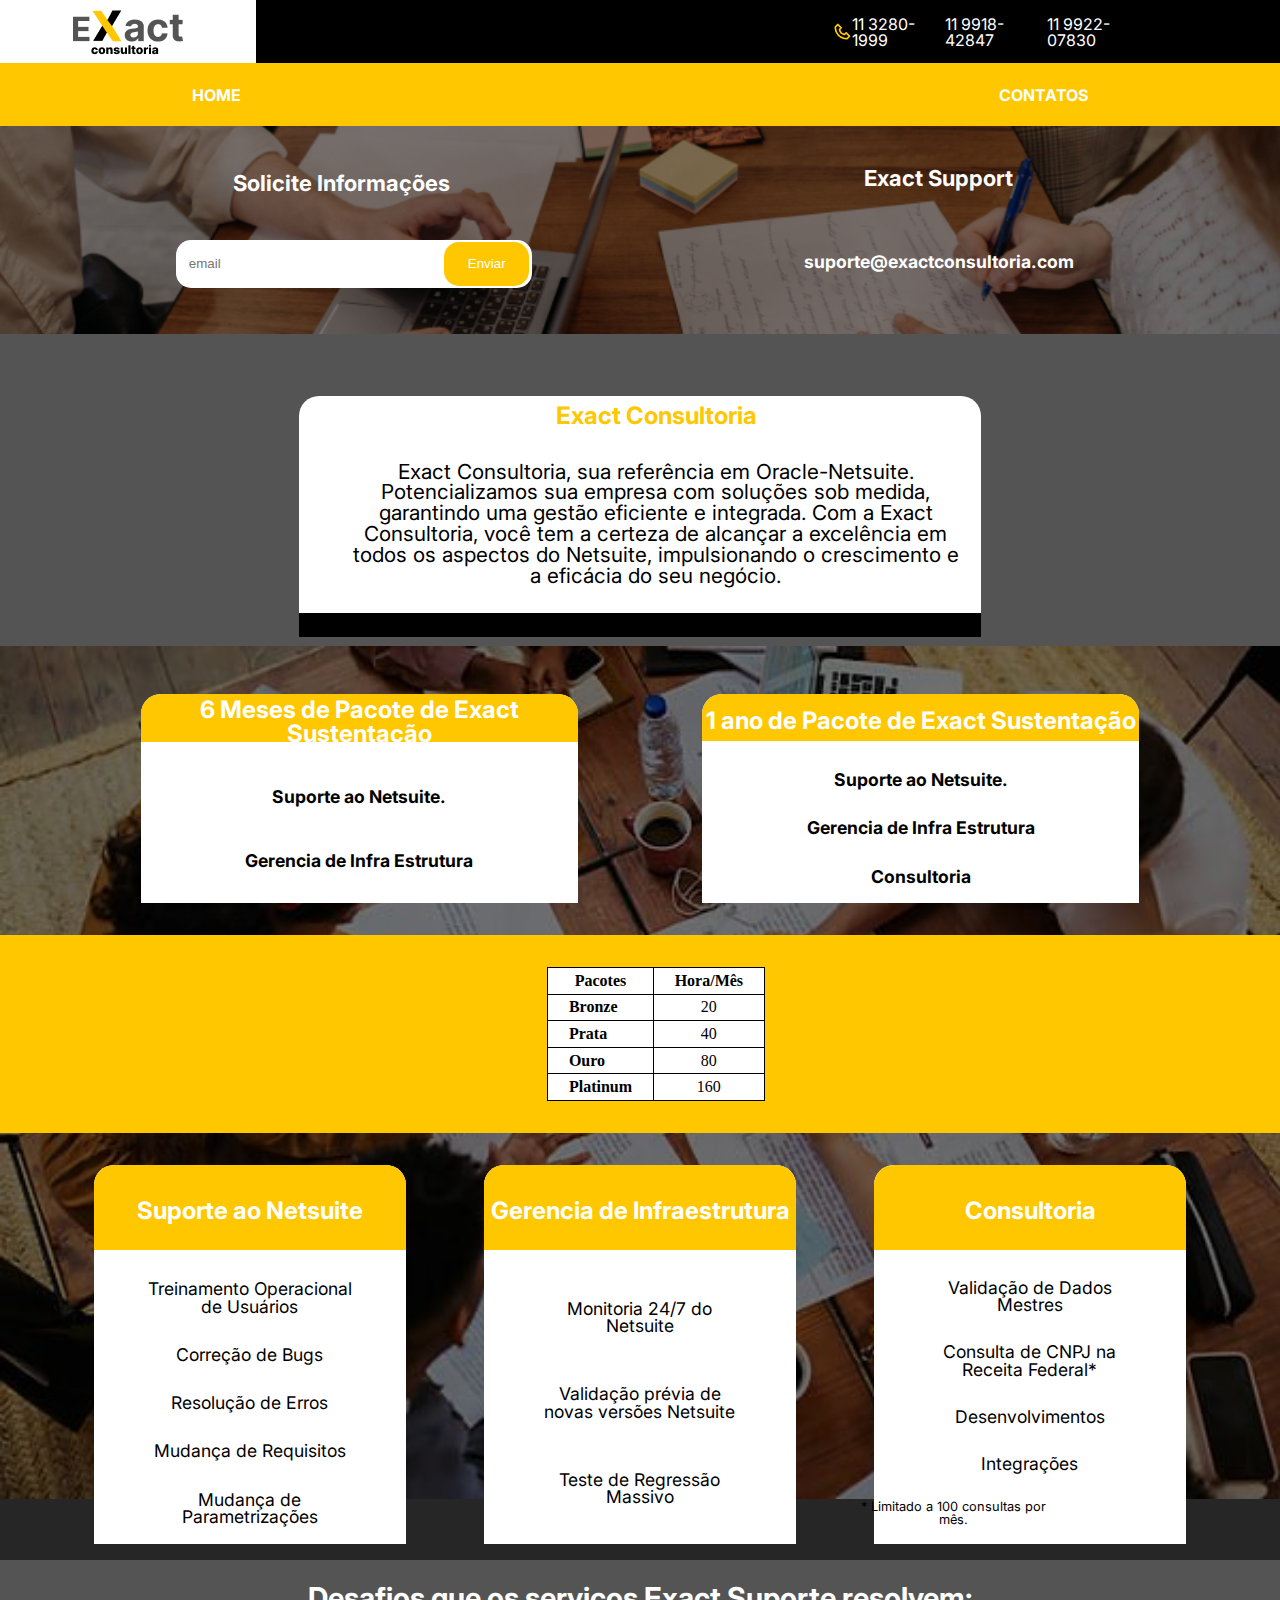
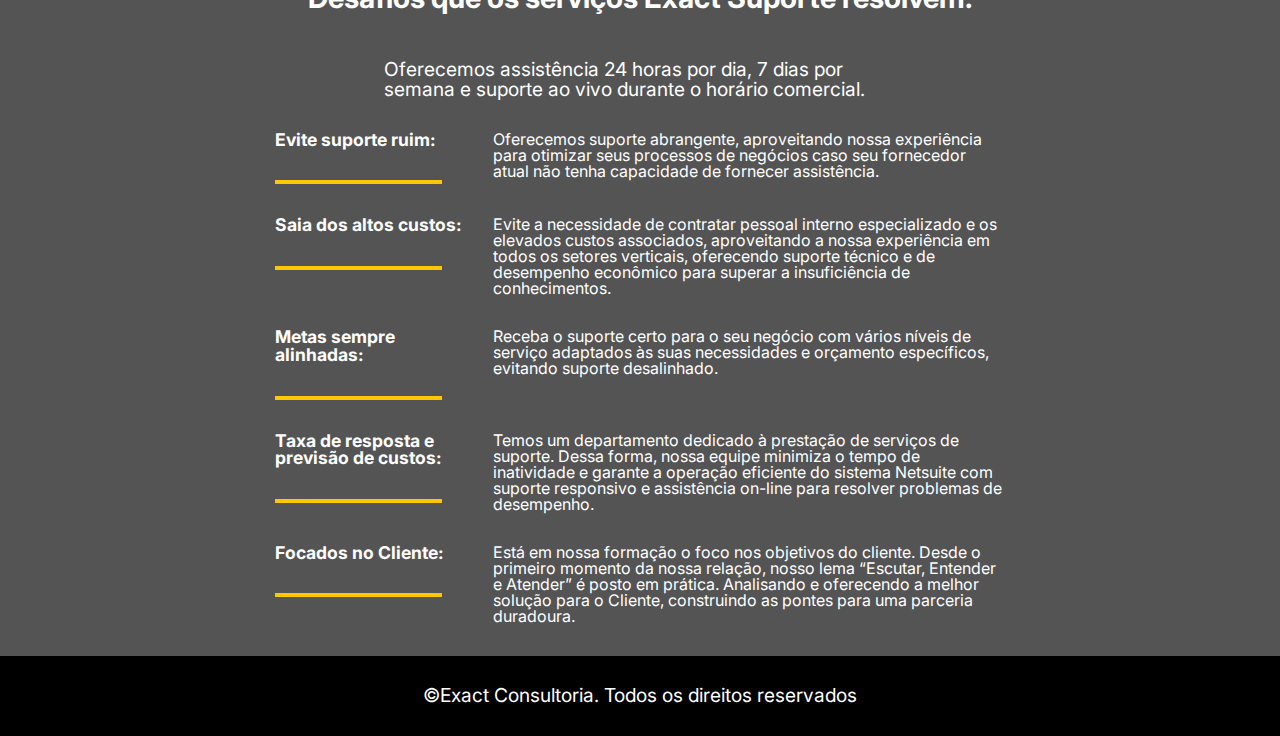
==== index.html @ bbec3855 "att" ====
<!DOCTYPE html>
<html lang="pt-br">
<head>
    
    <meta charset="UTF-8">
    <meta name="viewport" content="width=device-width, initial-scale=1.0">
    <link rel='stylesheet' href='./assets/css/reset.css'>
    <link rel='stylesheet' href='./assets/css/home/header.css'>
    <link rel='stylesheet' href='./assets/css/home/contactUs.css'>
    <link rel='stylesheet' href='./assets/css/home/cardSection.css'>
    <link rel='stylesheet' href='./assets/css/home/services.css'>
    <link rel='stylesheet' href='./assets/css/home/footer.css'>
    <title>Home</title>
</head>
<body>
    <header class="header">
        <div  class="header_superior">
            <div class="logo_container"><img src="./assets/img/Group61.png" class="logo_img" alt=""></div>
            
            <div class="header_superior-content-phone">
                <img src="./assets/img/bx-phone.svg.png" alt="">
                <h2 class="text_header-superior-phone">11 3280-1999</h2>
                <h2 class="text_header-superior-phone">11 9918-42847</h2>
                <h2 class="text_header-superior-phone">11 9922-07830</h2>
            </div>
        </div>
       <nav class="navigation">
            <ul class="navigation_topics">
                <li><a class="link_nav" href="">HOME</a></li>
                
                <li><a class="link_nav" href="">CONTATOS</a></li>
            </ul>
       </nav>
    </header>
    <main>
        <section class="contact_us">
            <div class="form_contact-container">
                <h2 class="title_contact-us">Solicite Informações</h2>
                <div class="input_contact-us">
                    <input type="email" placeholder="email" class="input_form">
                    <button class="button_input-contact" type="submit">Enviar</button>
               </div>
            </div>
            <div class="form_contact-container">
                <h2 class="title_contact-us">Exact Support</h2>
                <div class="content_container-contact">
                    <a href="mailto:suporte@exactconsultoria.com" class="text_contact-us">suporte@exactconsultoria.com</a>
                </div>
            </div>
        </section>
        <section class="card-section">
            <div class="card">
                <h2 class="title_card">Exact Consultoria</h2>
                <div class="card_content-container-packs">
                    <p class="text_card">Exact Consultoria, sua referência em Oracle-Netsuite. Potencializamos sua empresa com soluções sob medida, garantindo uma gestão eficiente e integrada. 
                        Com a Exact Consultoria, você tem a certeza de alcançar a excelência em todos os aspectos do Netsuite, impulsionando o crescimento e a eficácia do seu negócio.</p>
                </div>
                <div class="card_bottom"></div>
            </div>
        </section>
        <section class="section-packs">
            <div class="section-dark-transparent">
                <div class="packs_container">
                    <div class="card_packs-big">
                        <div class="title_card-container">
                            <h2 class="title_card-white">6 Meses de Pacote de Exact Sustentação</h2>
                        </div>
                        <div class="card_content-container-packs">
                            <p class="text_card-topics bold_topics">Suporte ao Netsuite.</p>
                            <p class="text_card-topics bold_topics">Gerencia de Infra Estrutura</p>
                        </div>
                    </div>
                    <div class="card_packs-big">
                        <div class="title_card-container">
                            <h2 class="title_card-white"> 1 ano de Pacote de Exact Sustentação</h2>
                        </div>
                        <div class="card_content-container-packs">
                            <p class="bold_topics text_card-topics">Suporte ao Netsuite.</p>
                            <p class="bold_topics text_card-topics">Gerencia de Infra Estrutura</p>
                            <p class="bold_topics text_card-topics">Consultoria</p>
                        </div>
                    </div>
                </div>
                <div class="packs_container-table">
                        
                            <table class="table_packs">
                                <tr class=" table_colunm">
                                  <th  class="title_table">Pacotes</th>
                                  <th class="title_table">Hora/Mês</th>
                                </tr>
                                <tr class=" table_colunm">
                                  <td class="title_table">Bronze</td>
                                  <td class="text_table">20</td>
                                </tr>
                                <tr class=" table_colunm">
                                  <td class="title_table">Prata</td>
                                  <td class="text_table">40</td>
                                </tr>
                                <tr class=" table_colunm">
                                    <td class="title_table">Ouro</td>
                                    <td class="text_table">80</td>
                                </tr>
                                <tr class=" table_colunm">
                                    <td class="title_table">Platinum</td>
                                    <td class="text_table">160</td>
                                </tr>
                              </table>
                        
                </div>
                <div class="packs_container">
                    <div class="card_packs">
                        <div class="title_card-container">
                            <h2 class="title_card-white">Suporte ao Netsuite</h2>
                        </div>
                        <div class="card_content-container-packs">
                            <p class="text_card-topics">Treinamento Operacional de Usuários</p>
                            <p class="text_card-topics">Correção de Bugs</p>
                            <p class="text_card-topics">Resolução de Erros</p>
                            <p class="text_card-topics">Mudança de Requisitos</p>
                            <p class="text_card-topics">Mudança de Parametrizações</p>
                        </div>
                    </div>
                    <div class="card_packs">
                        <div class="title_card-container">
                            <h2 class="title_card-white">Gerencia de Infraestrutura</h2>
                        </div>
                        <div class="card_content-container-packs">
                            <p class="text_card-topics">Monitoria 24/7 do Netsuite</p>
                            <p class="text_card-topics">Validação prévia de novas versões Netsuite</p>
                            <p class="text_card-topics">Teste de Regressão Massivo</p>
                        </div>
                    </div>
                    <div class="card_packs">
                        <div class="title_card-container">
                            <h2 class="title_card-white">Consultoria</h2>
                        </div>
                        <div class="card_content-container-packs">
                            <p class="text_card-topics">Validação de Dados Mestres</p>
                            <p class="text_card-topics">Consulta de CNPJ na Receita Federal*</p>
                            <p class="text_card-topics">Desenvolvimentos</p>
                            <p class="text_card-topics">Integrações</p>
                            <p style=" margin-left: -2rem; font-size: 0.8rem;" class="text_card-topics">* Limitado a 100 consultas por mês.</p>
                            
                        </div>
                    </div>
                </div>
            </div>
        </section>
        <section class="services_section">
            <div class="services_container">
                <h2 class="services_title">Desafios que os serviços Exact Suporte resolvem:</h2>
                <p style="font-size: 1.2rem;" class="services_text">Oferecemos assistência 24 horas por dia, 7 dias por semana e suporte ao vivo durante o horário comercial.</p>
                <div class="services_topics">
                    <div class="services_topics-container">
                        <h3 class="services_subtitle">Evite suporte ruim:</h3>
                        <div class="services_bottom_line"></div>
                    </div>
                    <p class="services_text">Oferecemos suporte abrangente, aproveitando nossa experiência para otimizar seus processos de negócios caso seu fornecedor atual não tenha capacidade de fornecer assistência.</p>
                </div>
                <div class="services_topics">
                    <div class="services_topics-container">
                        <h3 class="services_subtitle">Saia dos altos custos:</h3>
                        <div class="services_bottom_line"></div>
                    </div>
                    <p class="services_text">Evite a necessidade de contratar pessoal interno especializado e os elevados custos associados, aproveitando a nossa experiência em todos os setores verticais, oferecendo suporte técnico e de desempenho econômico para superar a insuficiência de conhecimentos.</p>
                </div>
                <div class="services_topics">
                    <div class="services_topics-container">
                        <h3 class="services_subtitle">Metas sempre alinhadas:</h3>
                        <div class="services_bottom_line"></div>
                    </div>
                    <p class="services_text">Receba o suporte certo para o seu negócio com vários níveis de serviço adaptados às suas necessidades e orçamento específicos, evitando suporte desalinhado.</p>
                </div>
                <div class="services_topics">
                    <div class="services_topics-container">
                        <h3 class="services_subtitle">Taxa de resposta e previsão de custos:</h3>
                        <div class="services_bottom_line"></div>
                    </div>
                    <p class="services_text">Temos um departamento dedicado à prestação de serviços de suporte. Dessa forma, nossa equipe minimiza o tempo de inatividade e garante a operação eficiente do sistema Netsuite com suporte responsivo e assistência on-line para resolver problemas de desempenho.</p>
                </div>
                <div class="services_topics">
                    <div class="services_topics-container">
                        <h3 class="services_subtitle">Focados no Cliente:</h3>
                        <div class="services_bottom_line"></div>
                    </div>
                    <p class="services_text">Está em nossa formação o foco nos objetivos do cliente. Desde o primeiro momento da nossa relação, nosso lema “Escutar, Entender e Atender” é posto em prática. Analisando e oferecendo a melhor solução para o Cliente, construindo as pontes para uma parceria duradoura.</p>
                </div>
            </div>
        </section>
    </main>
    <footer  class="footer">
        
        <p class="footer_content">&copy;Exact Consultoria. Todos os direitos reservados</p>
    </footer>
</body>
</html>
---- assets/css/home/header.css ----
@import url('https://fonts.googleapis.com/css2?family=Baloo+2&family=Inter:wght@100;200;300;400;500;600;700;800;900&family=Poppins:ital,wght@0,100;0,200;0,300;0,400;0,500;0,600;0,700;1,100;1,200;1,300;1,400;1,500;1,600&display=swap');

body{
    background-color: #545454;
}
.header_superior{
    background-color: black;
    display: flex;
    height: 3.938rem;
    flex-direction: row;
    justify-content: space-evenly;
}

.navigation{
    background-color: #FFC700;
    height: 3.938rem;
 
}

.navigation_topics{
    display: flex;
    flex-direction: row;
    width: 70%;
    height: 100%;
    font-family: 'inter';
    background-color: transparent;
    justify-content: space-between;
    margin-left: 15%;
    align-items: center;

}
.logo_container{
    background-color: #ffff;
    width: 20%;
    height: 100%;
    display: flex;
    align-items: center;
    justify-content: center;
    margin-left: -10%;
}

.logo_img{
    height: 3.188rem;
    width: 6.875rem;
}

.link_nav{
    text-decoration: none;
    color: #ffff;
    font-weight: bold;
}

.link_nav:hover{
    color: black;
}

.header_superior-content{
    display: flex;
    height: 100%;
    width: 10%;
    justify-content: space-between;
    margin-left: 1rem;
    align-items: center;
}

.header_superior-content2{
    display: flex;
    flex-direction: column;
    justify-content: space-evenly;
    height: 90%;
    width: 10%;
    margin-left: 1rem;
    
}

.text_header-superior{
    color: #ffff;
    font-size: 0.9rem;
    margin-left: 3rem;
    font-family: 'inter', sans-serif;
}

.title_header-superior{
    color: #ffff;
    font-size: 1rem;
    font-weight: bold;
    font-family: 'Inter', sans-serif;
}

.text_header-superior-phone{
    color: #ffff;
    font-size: 1rem;
    font-family: 'Inter', sans-serif;
}

.header_superior-content-phone{
    display: flex;
    height: 100%;
    width: 25%;
    justify-content: space-between;
    margin-left: 35%;
    align-items: center;
}
---- assets/css/home/contactUs.css ----
.contact_us{
    background-image: url("../../img/Rectangle135.png");
    height: 16.25rem;
    background-repeat: no-repeat;
    background-size: 100%;
    display: flex;
    justify-content: space-evenly;
}


.input_contact-us{
    background-color: #FFF;
    width: 22.25rem;
    height: 3rem;
    margin-left: 10%;
    border-radius: 15px;
    
}

.input_form{
    height: 85%;
    width: 70%;
    margin-left: 3%;
    border: none;
    border-radius: 15px;
}


.input_form:focus{
    box-shadow: 0 0 0 0;
    border: 0 none;
    outline: 0;
}

.button_input-contact{
    height: 90%;
    width: 24%;
    background-color: #FFF;
    border-radius: 15px;
    border: none;
    background-color: #FFC700;
    color: #FFF;
    margin-top: 0.15rem;
}

.button_input-contact:hover{
    background-color: #ffc800af;
    cursor: pointer;
}
.title_contact-us{
    color: #FFF;
    font-size: 1.375rem;
    font-weight: bold;
    font-family: 'Inter', sans-serif;
}

.title_contact-us-box{
    color: #000;
    padding: 0.8rem;
    font-size: 1.375rem;
    font-weight: bold;
    font-family: 'Inter', sans-serif;
    background-color: #FFF;
}


.form_contact-container{
    width: 20%;
    display: flex;
    flex-direction: column;
    align-items: center;
    height: 80%;
    background-color: transparent;
    margin-left: 10%;
    margin-right: 10%;
    justify-content: space-evenly;
}


.text_contact-us{
    color: #FFF;
    font-size: 1.1rem;
    font-weight: bold;
    font-family: 'Inter', sans-serif;
    text-decoration: none;
}

.text_contact-us:hover{
    color: #ffc800af;
    border-bottom: 1px #ffc800af solid;
}

.content_container-contact{
    height: 30%;
    display: flex;
    flex-direction: column;
    justify-content: space-evenly;
}
---- assets/css/home/cardSection.css ----
@import url('https://fonts.googleapis.com/css2?family=Baloo+2&family=Inter:wght@100;200;300;400;500;600;700;800;900&family=Poppins:ital,wght@0,100;0,200;0,300;0,400;0,500;0,600;0,700;1,100;1,200;1,300;1,400;1,500;1,600&display=swap');

.card-section{
    display: flex;
    height: 16.25rem;
    justify-content: center;
    align-items: center;
}

.section-packs{
    background-image: url("../../img/bg-image-packs.jpg");
    
    background-repeat: no-repeat;
    background-size: 100%;
    justify-content: space-evenly;
}

.section-dark-transparent{
    background-color: #0000008b;
    padding: 1rem;
}

.packs_container{
    display: flex;
    justify-content: space-evenly;
    margin-top: 2rem;
}



.card{
    background-color: #fff;
    height: 15.063rem;
    width: 42.625rem;
    display: flex;
    flex-direction: column;
    border-radius: 1.25rem ;
}

.card_packs{
    background-color: #fff;
    height: 23.663rem;
    width: 25%;
    display: flex;
    flex-direction: column;
    border-radius: 1.25rem 1.25rem 0 0;
}

.card_packs-big{
    background-color: #fff;
    height: 13.063rem;
    width: 35%;
    display: flex;
    flex-direction: column;
    border-radius: 1.25rem 1.25rem 0 0;
}


.card_bottom{
    background-color: black;
    height: 1.563rem;

}

.title_card{
    color: #FFC700;
    font-weight: bold;
    font-size: 1.5rem;
    margin-left: 2rem;
    text-align: center;
    margin-top: 0.5rem;
    font-family: 'Inter', sans-serif;
}

.text_card{
    color: #000;
    font-size: 1.3rem;
    margin-left: 2rem;
    margin-top: 0.5rem;
    font-family: 'Inter', sans-serif;
    text-align: center;
}

.bold_topics{
    font-weight: bold;
}
.card_content-container{
    height: 65%;
    width: 98%;
    margin-left: 0.5%;
    
}

.card_content-container-packs{
    height: 80%;
    width: 95%;
    margin-left: 02.5%;
    display: flex;
    flex-direction: column;
    justify-content: space-evenly;
}


.title_card-container{
    background-color: #FFC700;
    border-radius: 1.25rem  1.25rem 0 0 ;
    height: 23%;
    display: flex;
    align-items: center;
    justify-content: center;
}

.title_card-white{
    color: #fff;
    font-weight: bold;
    font-size: 1.5rem;
    text-align: center;
    margin-top: 0.5rem;
    font-family: 'Inter', sans-serif;
}

.text_card-topics{
    color: #000;
    font-size: 1.1rem;
    text-align: center;
    margin-top: 0.8rem;
  
    width: 70%;
    margin-left: 15%;
    font-family: 'Inter', sans-serif;
}


.packs_container-table{
    background-color: #FFC700;
    padding: 2rem;
    width: 100%;
    margin-left: -1rem;
    margin-top: 2rem;
    display: flex;
    justify-content: center;
    align-items: center;
}
.table_colunm{
   border: 1px #000 solid;
   
}

.title_table{

    font-weight: bold;
    padding: 0.3rem 1.3rem;
    border-right: 1px #000 solid;
}

.text_table{
    display: flex;
    justify-content: center;
}

.table_packs{
    background-color: #fff;
}
---- assets/css/home/services.css ----
.services_section{
    display: flex;
    flex-direction: column;
    align-items: center;
}

.services_title{
    color: #fff;
    font-weight: bold;
    font-family: 'inter';
    font-size: 1.8rem;
    margin-bottom: 3rem;
    margin-top: 1.5rem;
}

.services_container{
    width: 60vw;
    display: flex;
    flex-direction: column;
    align-items: center;
}

.services_text{
    color: #fff;
    font-size: 1.0rem;
    font-family: 'Inter', sans-serif;
    width: 40vw;
}

.services_bottom_line{
    height: 0.25rem;
    width: 13vw;
    background-color: #FFC700;
    margin-top: 2rem;
}

.services_subtitle{
    color: #fff;
    font-size: 1.1rem;
    font-weight: bold;
    font-family: 'Inter', sans-serif;
}

.services_topics{
    display: flex;
    margin-top: 2rem;

}

.services_topics-container{
    margin-right: 2vw;
    width: 15vw;
   
}
---- assets/css/home/footer.css ----
.footer_content{
    color: #fff;
    font-size: 1.2rem;
    font-family: 'Inter', sans-serif;
}

.footer{
    background-color: black;
    display: flex;
    justify-content: center;
    align-items: center;
    height: 5rem;
    margin-top: 2rem;
}
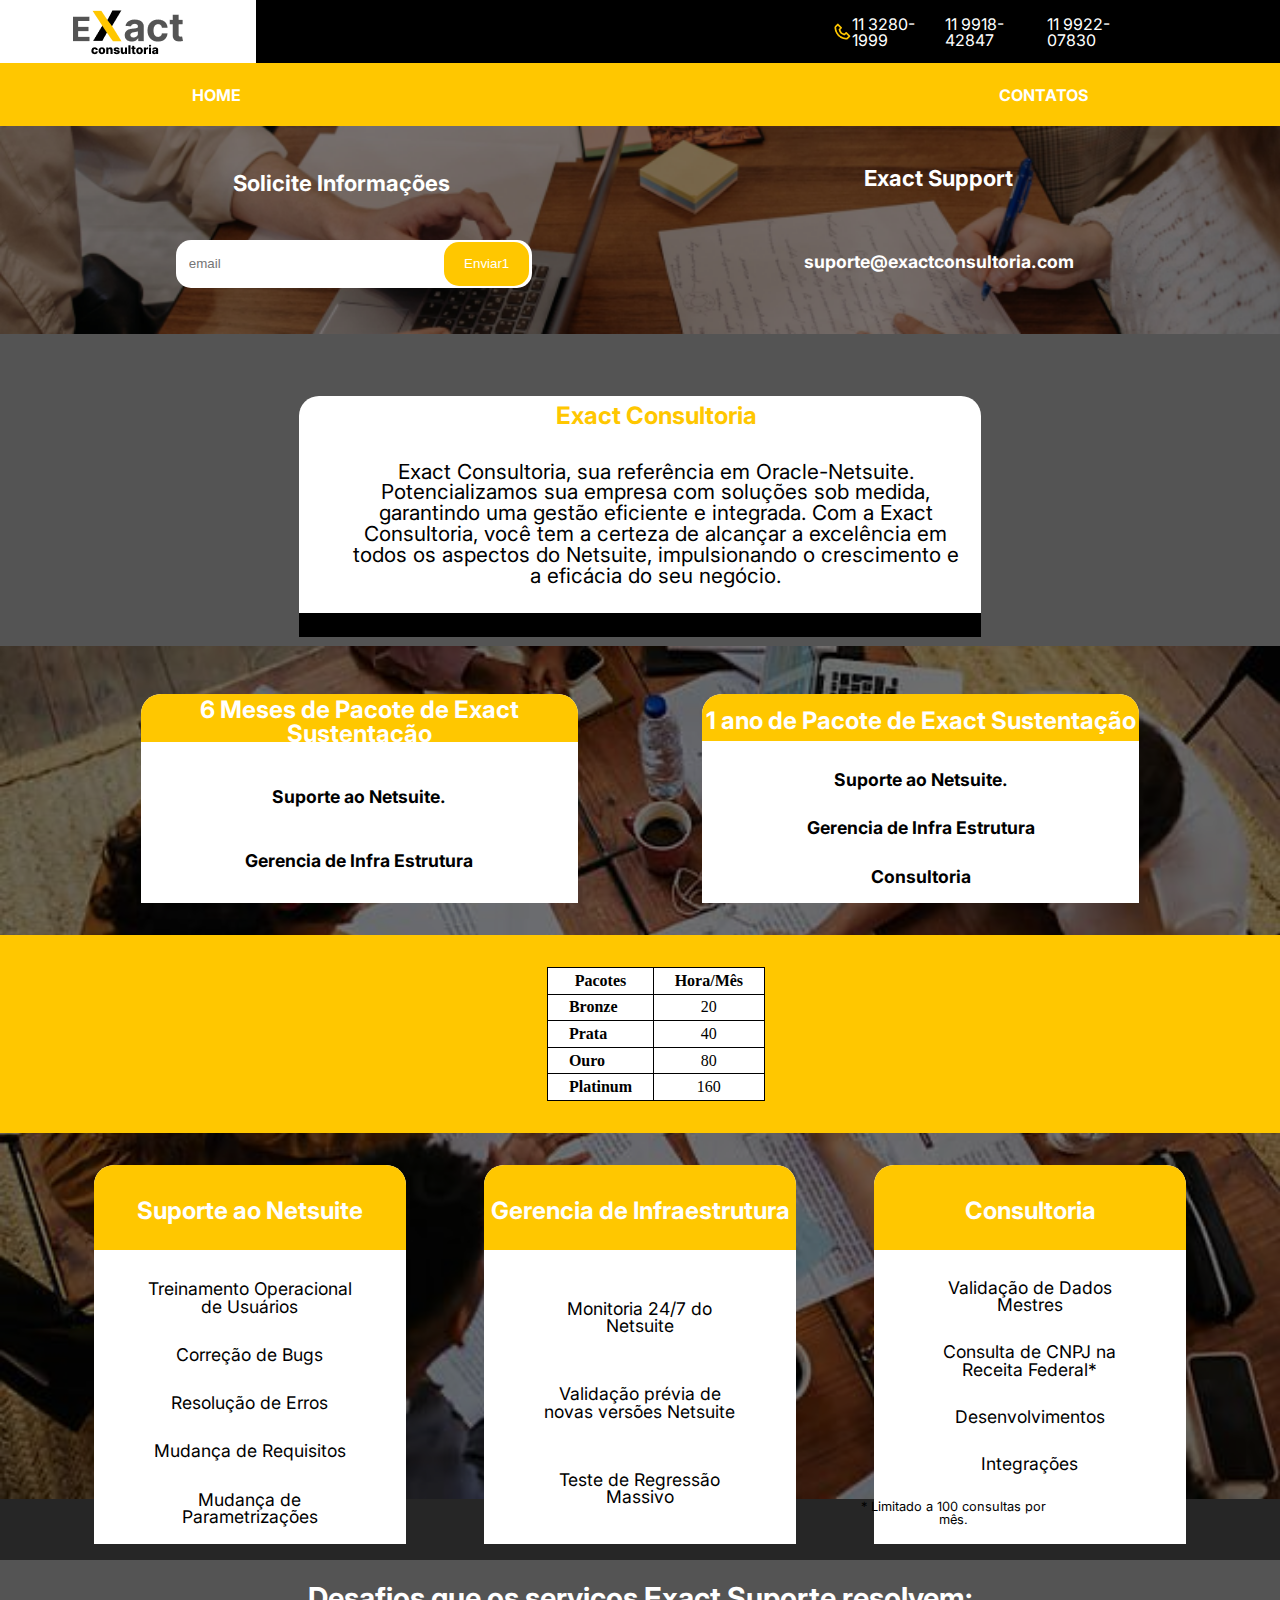
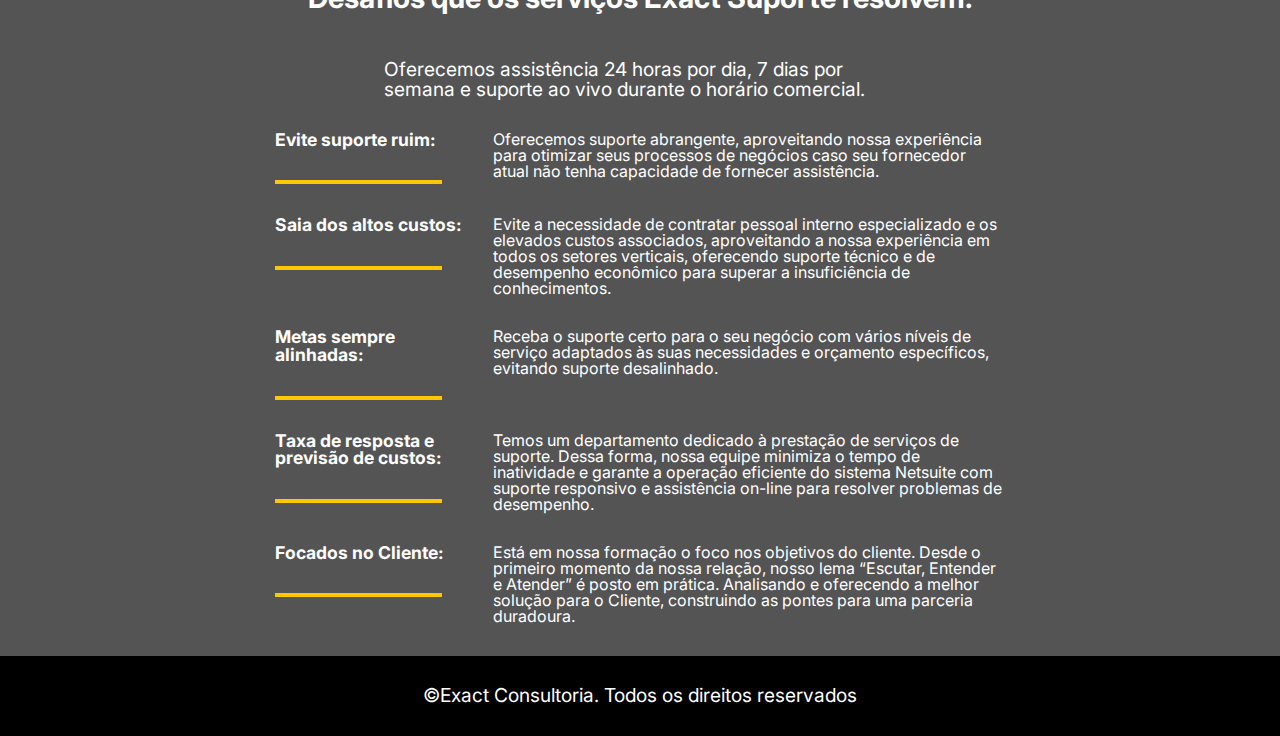
==== commit 604b352d: "att" ====
--- a/index.html
+++ b/index.html
@@ -37,8 +37,8 @@
             <div class="form_contact-container">
                 <h2 class="title_contact-us">Solicite Informações</h2>
                 <div class="input_contact-us">
-                    <input type="email" placeholder="email" class="input_form">
-                    <button class="button_input-contact" type="submit">Enviar</button>
+                    <input id="input_contact-us" type="email" placeholder="email" class="input_form">
+                    <a href="mailto:bbandeira@exactconsultoria.com, jhissa@exactconsultoria.com?subject=Email de contato&body=Olá, venho solicitar informações sobre a Exact."><button  class="button_input-contact" type="submit">Enviar1</button></a>
                </div>
             </div>
             <div class="form_contact-container">
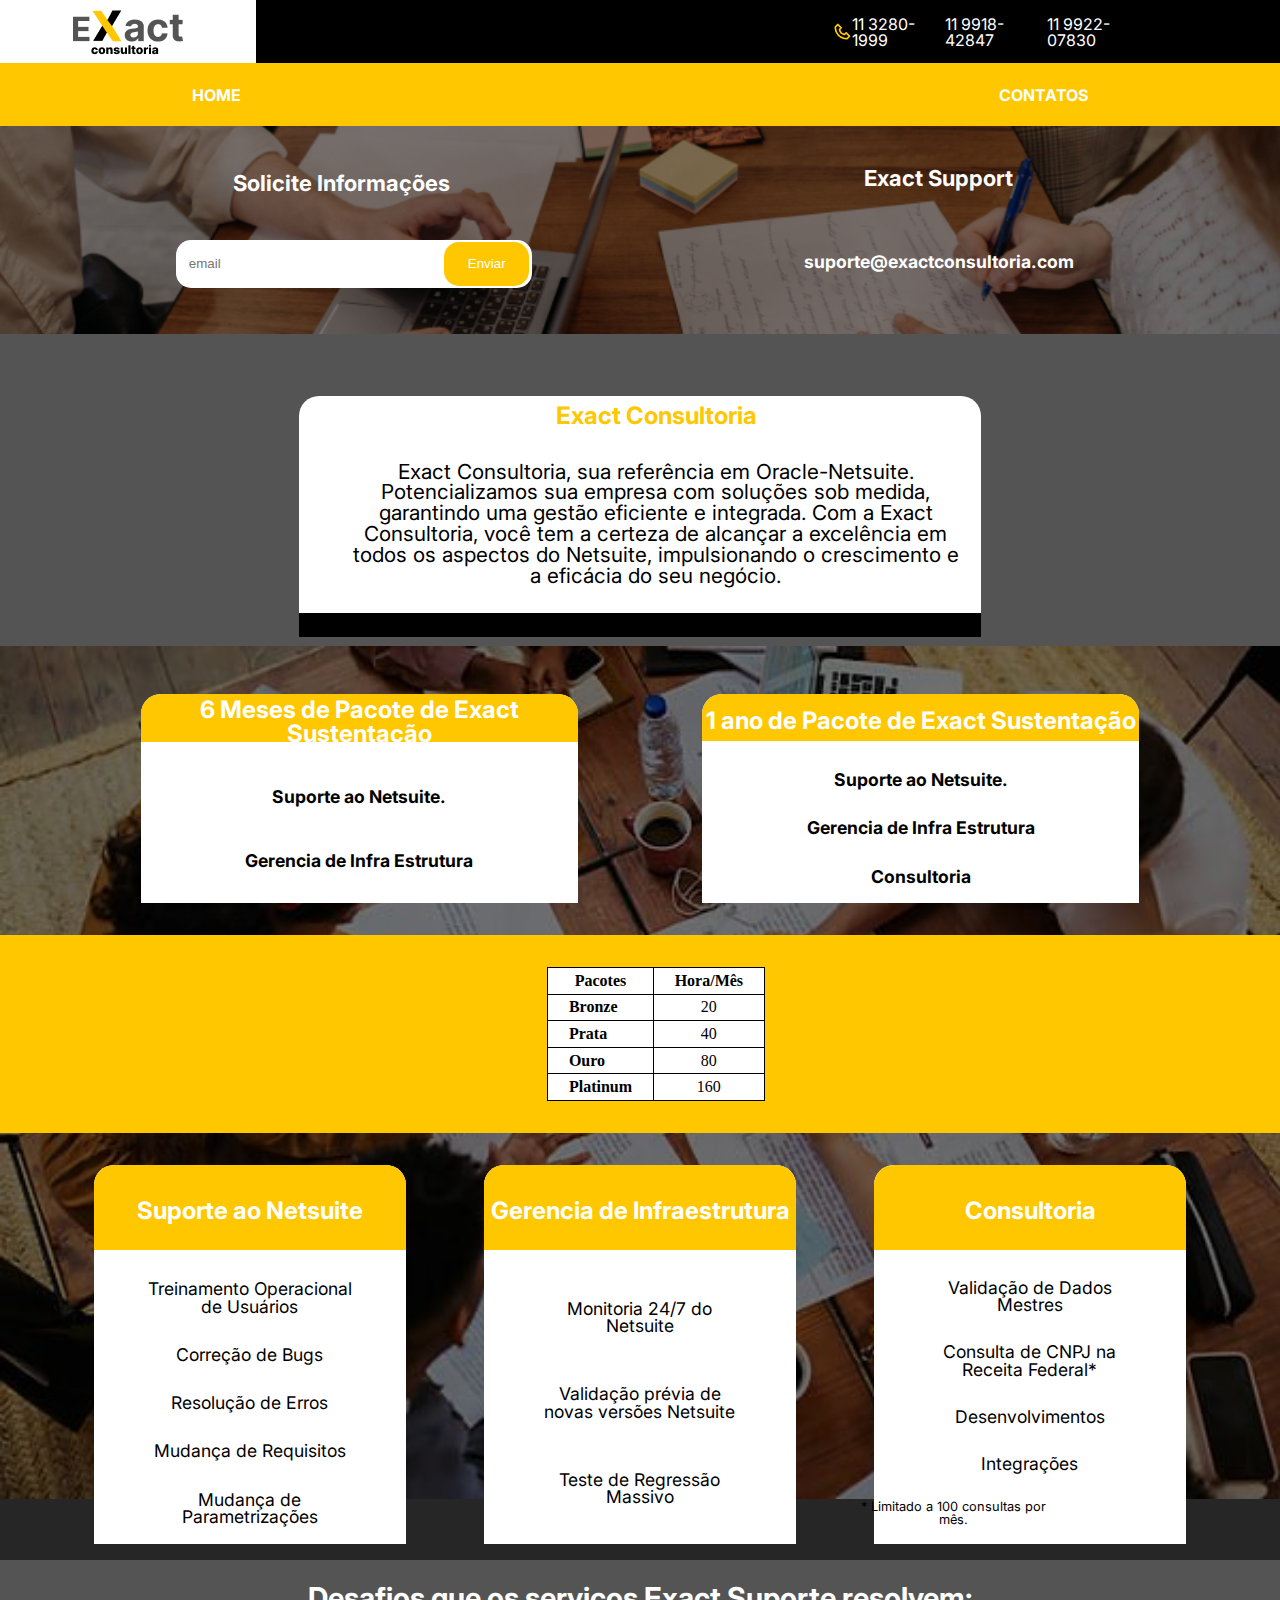
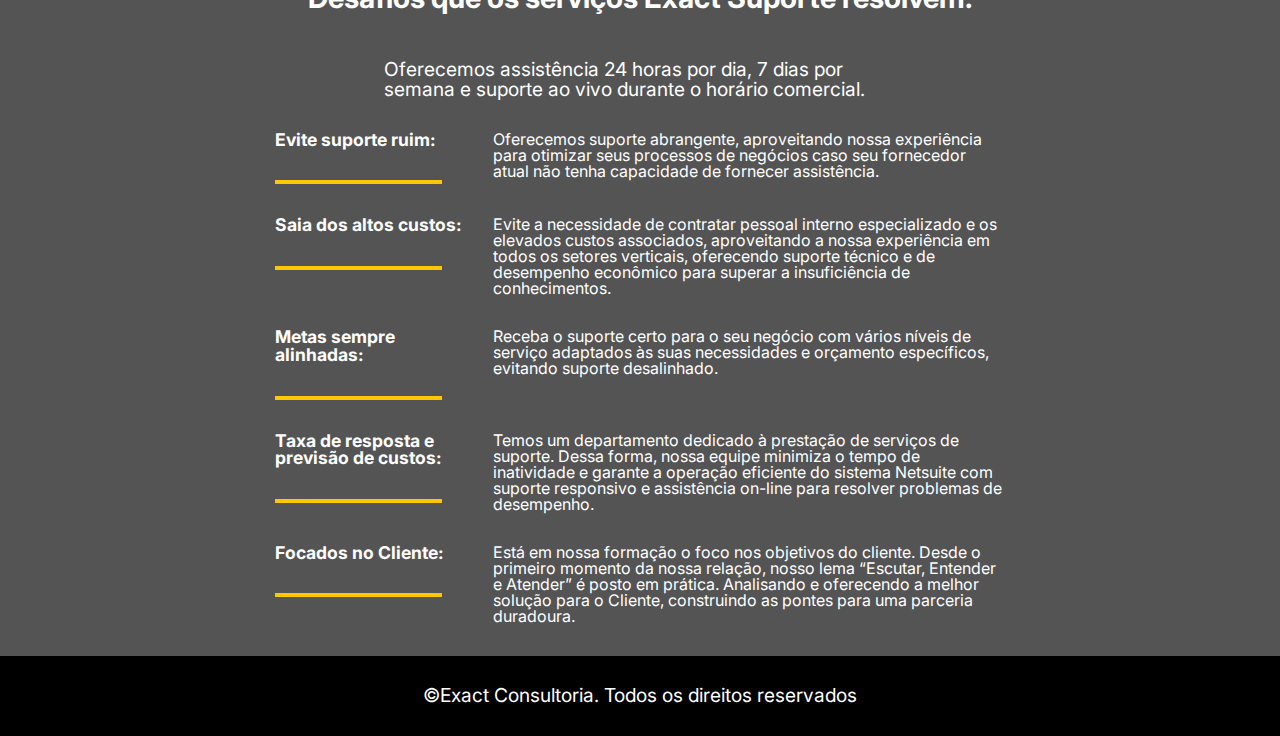
==== commit 6553e049: "att" ====
--- a/index.html
+++ b/index.html
@@ -38,7 +38,7 @@
                 <h2 class="title_contact-us">Solicite Informações</h2>
                 <div class="input_contact-us">
                     <input id="input_contact-us" type="email" placeholder="email" class="input_form">
-                    <a href="mailto:bbandeira@exactconsultoria.com, jhissa@exactconsultoria.com?subject=Email de contato&body=Olá, venho solicitar informações sobre a Exact."><button  class="button_input-contact" type="submit">Enviar1</button></a>
+                    <a href="mailto:bbandeira@exactconsultoria.com, jhissa@exactconsultoria.com?subject=Email de contato&body=Olá, venho solicitar informações sobre a Exact."><button  class="button_input-contact" type="submit">Enviar</button></a>
                </div>
             </div>
             <div class="form_contact-container">
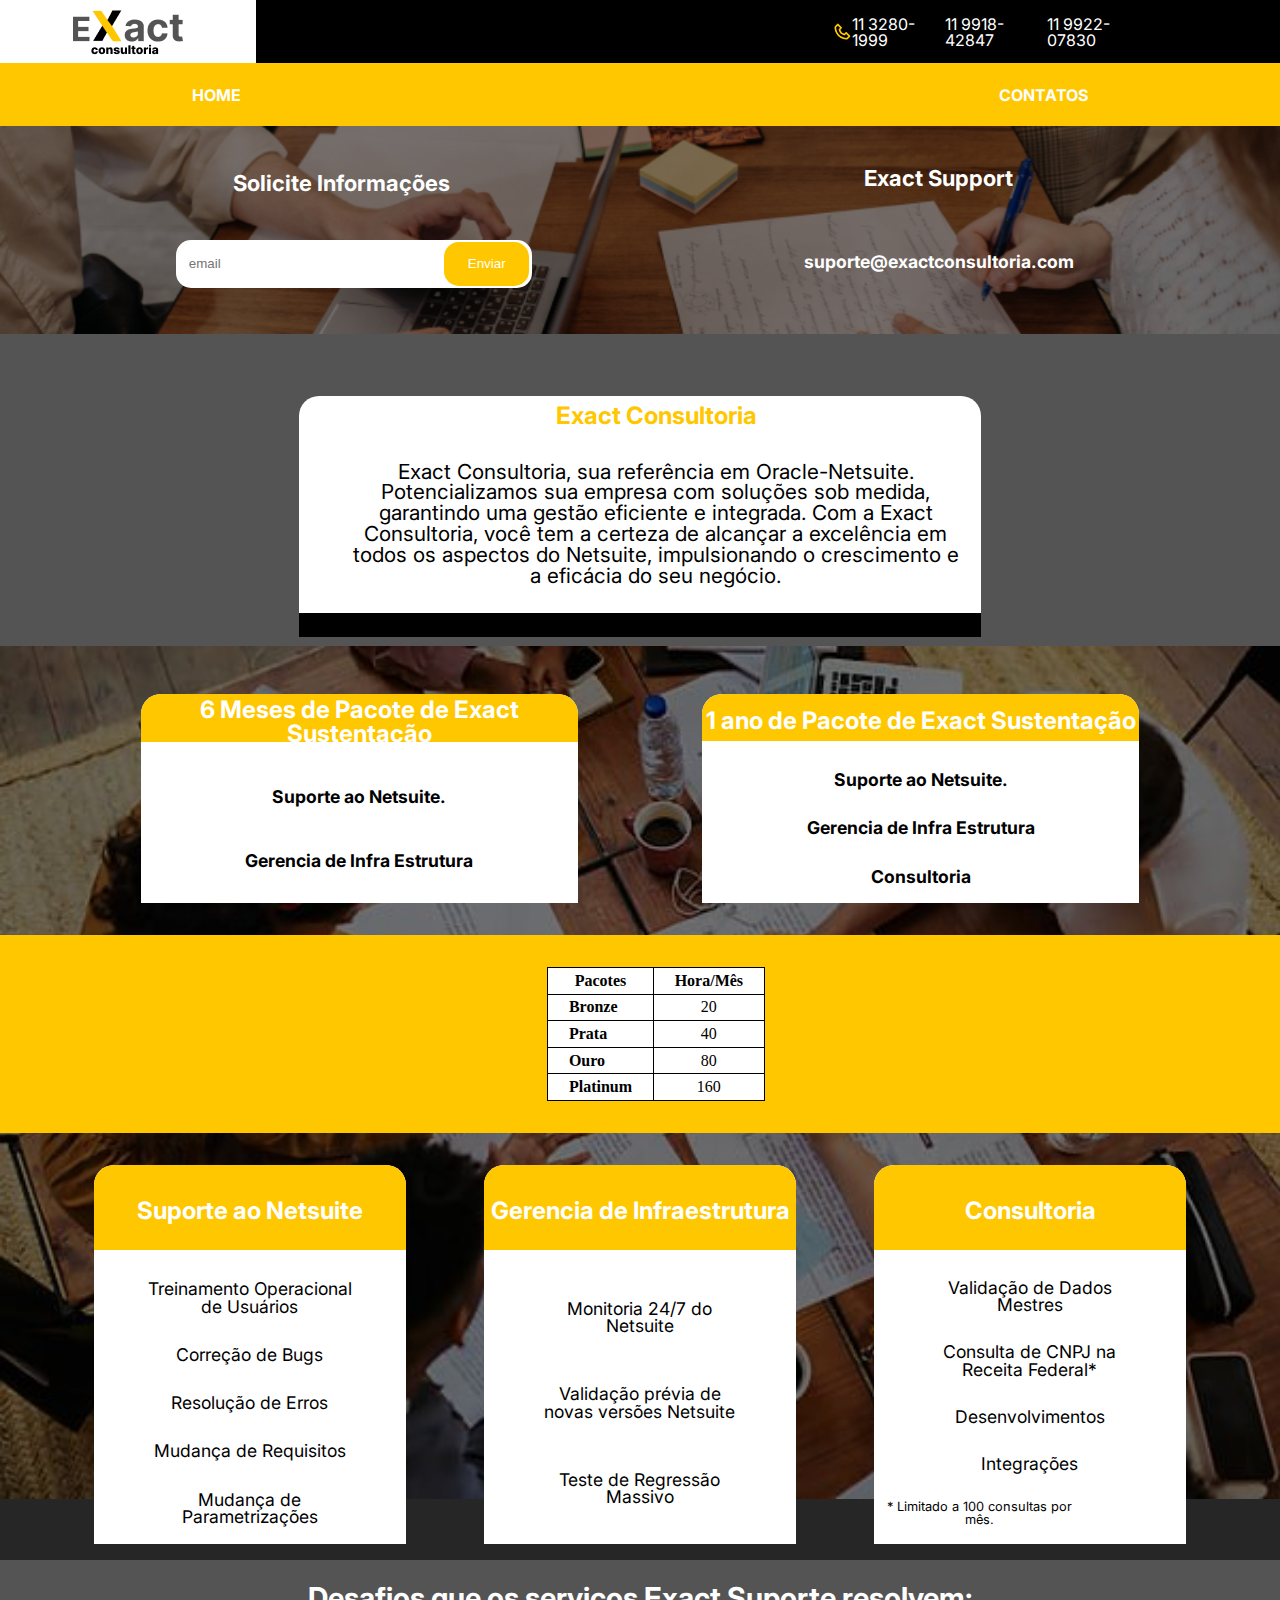
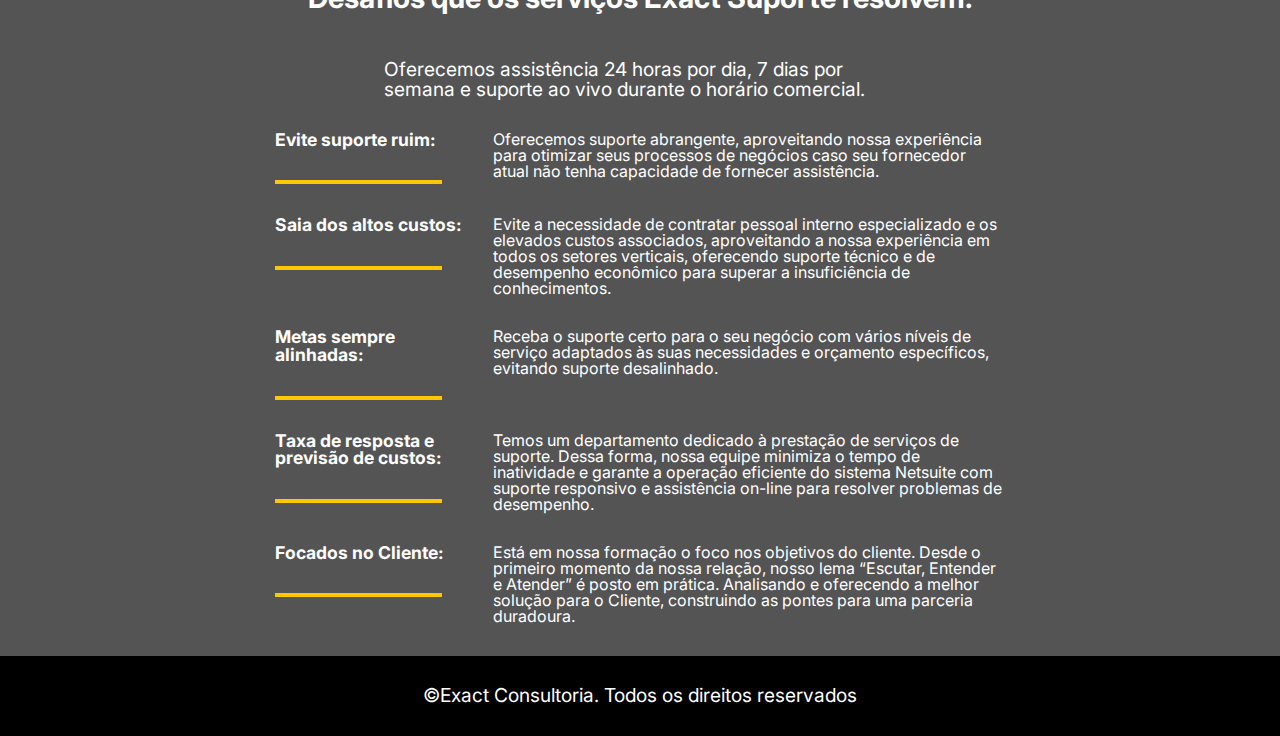
==== commit 937c4b2b: "att" ====
--- a/index.html
+++ b/index.html
@@ -139,7 +139,7 @@
                             <p class="text_card-topics">Consulta de CNPJ na Receita Federal*</p>
                             <p class="text_card-topics">Desenvolvimentos</p>
                             <p class="text_card-topics">Integrações</p>
-                            <p style=" margin-left: -2rem; font-size: 0.8rem;" class="text_card-topics">* Limitado a 100 consultas por mês.</p>
+                            <p style=" margin-left: -0.4rem; font-size: 0.8rem;" class="text_card-topics">* Limitado a 100 consultas por mês.</p>
                             
                         </div>
                     </div>
--- a/assets/css/home/header.css
+++ b/assets/css/home/header.css
@@ -9,6 +9,7 @@
     height: 3.938rem;
     flex-direction: row;
     justify-content: space-evenly;
+    
 }
 
 .navigation{
@@ -100,4 +101,42 @@
     justify-content: space-between;
     margin-left: 35%;
     align-items: center;
+}
+
+
+@media (min-width: 200px)  and   (max-width: 700px){
+    .header_superior{
+        background-color: black;
+        display: flex;
+        height: 7.938rem;
+        flex-direction: column;
+        justify-content: space-evenly;
+        
+    }
+
+    .logo_container{
+        background-color: #ffff;
+        width: 100%;
+        height: 100%;
+        display: flex;
+        align-items: center;
+        justify-content: center;
+        margin-left: 0%;
+        padding-top: 1.8rem;
+    }
+
+    .header_superior-content-phone{
+        display: flex;
+        height: 100%;
+        width: 100%;
+        justify-content: space-evenly;
+        margin-left: 0%;
+        align-items: center;
+    }
+
+    .text_header-superior-phone{
+        color: #ffff;
+        font-size: 0.5rem;
+        font-family: 'Inter', sans-serif;
+    }
 }--- a/assets/css/home/contactUs.css
+++ b/assets/css/home/contactUs.css
@@ -97,3 +97,48 @@
     justify-content: space-evenly;
 }
 
+
+@media (min-width: 200px)  and   (max-width: 700px){
+    .contact_us{
+        background-image: url("../../img/Rectangle135.png");
+        height: 60vw;
+        background-repeat: no-repeat;
+        background-size: 100%;
+        display: flex;
+        flex-direction: column;
+        justify-content: space-evenly;
+    }
+
+    .form_contact-container{
+        width: 90%;
+        display: flex;
+        flex-direction: column;
+        align-items: center;
+        height: 80%;
+        background-color: transparent;
+        margin-left: 5%;
+        margin-right: 0%;
+        justify-content: space-evenly;
+    }
+
+    .input_contact-us{
+        background-color: #FFF;
+        width: 15.25rem;
+        height: 3rem;
+        margin-left: 0%;
+        border-radius: 15px;
+        
+    }
+
+    .button_input-contact{
+        height: 90%;
+        width: 23%;
+        background-color: #FFF;
+        border-radius: 15px;
+        border: none;
+        background-color: #FFC700;
+        color: #FFF;
+        margin-top: 0.15rem;
+    }
+}
+
--- a/assets/css/home/cardSection.css
+++ b/assets/css/home/cardSection.css
@@ -10,10 +10,8 @@
 
 .section-packs{
     background-image: url("../../img/bg-image-packs.jpg");
-    
     background-repeat: no-repeat;
     background-size: 100%;
-    justify-content: space-evenly;
 }
 
 .section-dark-transparent{
@@ -25,6 +23,7 @@
     display: flex;
     justify-content: space-evenly;
     margin-top: 2rem;
+    
 }
 
 
@@ -161,4 +160,107 @@
 
 .table_packs{
     background-color: #fff;
+}
+
+
+@media (min-width: 200px)  and   (max-width: 700px){
+
+    .card-section{
+        display: flex;
+        height: 60vh;
+        justify-content: center;
+        align-items: center;
+    }
+
+    .card_content-container-packs{
+        height: 80%;
+        width: 95%;
+        margin-left: 02.5%;
+        display: flex;
+        flex-direction: column;
+        justify-content: space-evenly;
+    }
+
+    .text_card{
+        color: #000;
+        font-size: 0.9rem;
+        margin-left: 1rem;
+        margin-top: 0.5rem;
+        font-family: 'Inter', sans-serif;
+        text-align: center;
+    }
+
+    .card{
+        background-color: #fff;
+        height: 15.063rem;
+        width: 90%;
+        display: flex;
+        flex-direction: column;
+        border-radius: 1.25rem ;
+    }
+
+
+    .packs_container{
+        display: flex;
+        flex-direction: column;
+        justify-content: space-evenly;
+        margin-top: 2rem;
+        
+    }
+
+    .card_packs-big{
+        background-color: #fff;
+        height: 13.063rem;
+        width: 100%;
+        display: flex;
+        flex-direction: column;
+        border-radius: 1.25rem 1.25rem 0 0;
+        margin-top: 1rem;
+    }
+
+    .title_card-white{
+        color: #fff;
+        font-weight: bold;
+        font-size: 0.8rem;
+        text-align: center;
+        margin-top: 0.5rem;
+        font-family: 'Inter', sans-serif;
+    }
+    
+    .text_card-topics{
+        color: #000;
+        font-size: 0.8rem;
+        text-align: center;
+        margin-top: 0.8rem;
+      
+        width: 70%;
+        margin-left: 15%;
+        font-family: 'Inter', sans-serif;
+    }
+    .packs_container-table{
+        background-color: #FFC700;
+        padding: 2rem;
+        width: 100%;
+        margin-left: -1rem;
+        margin-top: 2rem;
+        display: flex;
+        justify-content: center;
+        align-items: center;
+    }
+    .packs_container{
+        display: flex;
+        justify-content: space-evenly;
+        margin-top: 2rem;
+        
+    }
+
+    .card_packs{
+        background-color: #fff;
+        height: 23.663rem;
+        width: 100%;
+        display: flex;
+        flex-direction: column;
+        border-radius: 1.25rem 1.25rem 0 0;
+        margin-top: 1rem;
+    }
 }--- a/assets/css/home/services.css
+++ b/assets/css/home/services.css
@@ -51,4 +51,42 @@
     margin-right: 2vw;
     width: 15vw;
    
+}
+
+@media (min-width: 200px)  and   (max-width: 700px){
+    .services_title{
+        color: #fff;
+        font-weight: bold;
+        font-family: 'inter';
+        font-size: 0.9rem;
+        margin-bottom: 3rem;
+        margin-top: 1.5rem;
+    }
+
+    .services_text{
+        color: #fff;
+        font-size: 0.9rem;
+        font-family: 'Inter', sans-serif;
+        width: 90vw;
+        margin-top: 1rem;
+    }
+
+    .services_topics{
+        display: flex;
+        margin-top: 2rem;
+        flex-direction: column;
+    }
+
+    .services_topics-container{
+        margin-right: 2vw;
+        width: 80vw;
+       
+    }
+
+    .services_bottom_line{
+        height: 0.25rem;
+        width: 80vw;
+        background-color: #FFC700;
+        margin-top: 2rem;
+    }
 }--- a/assets/css/home/footer.css
+++ b/assets/css/home/footer.css
@@ -11,4 +11,12 @@
     align-items: center;
     height: 5rem;
     margin-top: 2rem;
+}
+
+@media (min-width: 200px)  and   (max-width: 700px){
+    .footer_content{
+        color: #fff;
+        font-size: 0.7rem;
+        font-family: 'Inter', sans-serif;
+    }
 }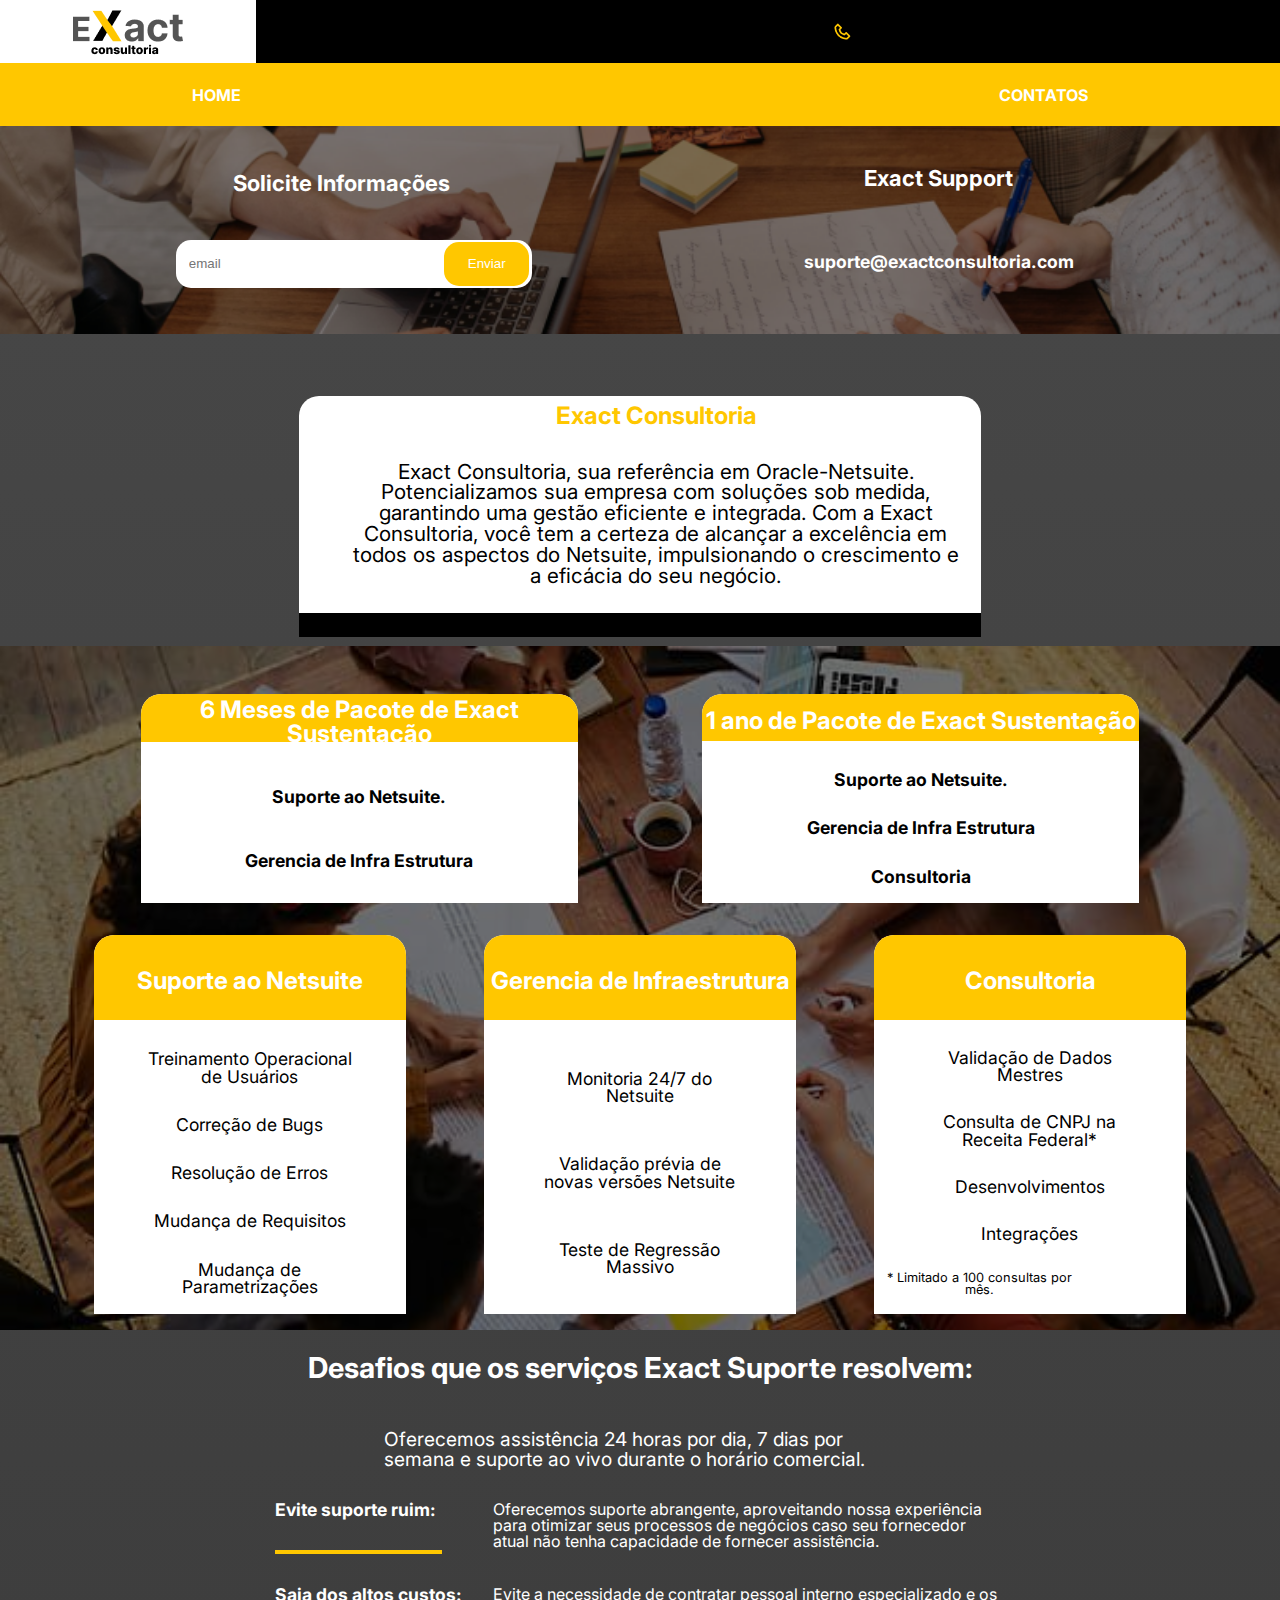
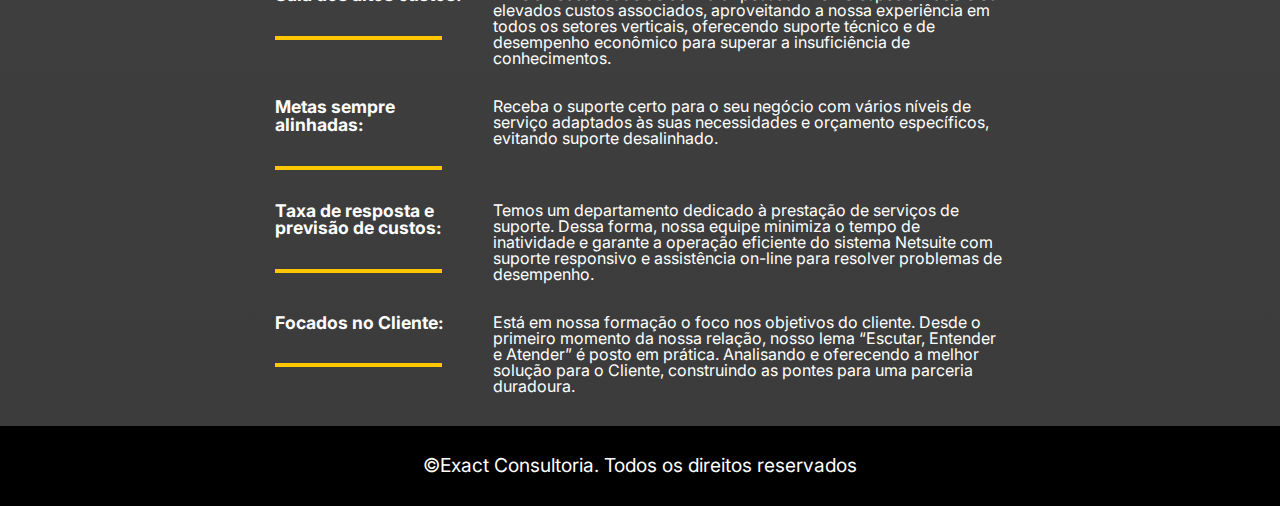
==== commit c1e4e700: "att" ====
--- a/index.html
+++ b/index.html
@@ -19,9 +19,9 @@
             
             <div class="header_superior-content-phone">
                 <img src="./assets/img/bx-phone.svg.png" alt="">
-                <h2 class="text_header-superior-phone">11 3280-1999</h2>
-                <h2 class="text_header-superior-phone">11 9918-42847</h2>
-                <h2 class="text_header-superior-phone">11 9922-07830</h2>
+                <h2 class="text_header-superior-phone"></h2>
+                <h2 class="text_header-superior-phone"></h2>
+                <h2 class="text_header-superior-phone"></h2>
             </div>
         </div>
        <nav class="navigation">
@@ -38,7 +38,7 @@
                 <h2 class="title_contact-us">Solicite Informações</h2>
                 <div class="input_contact-us">
                     <input id="input_contact-us" type="email" placeholder="email" class="input_form">
-                    <a href="mailto:bbandeira@exactconsultoria.com, jhissa@exactconsultoria.com?subject=Email de contato&body=Olá, venho solicitar informações sobre a Exact."><button  class="button_input-contact" type="submit">Enviar</button></a>
+                    <a href="mailto:, comercial@exactconsultoria.com?subject=Email de contato&body=Olá, venho solicitar informações sobre a Exact."><button  class="button_input-contact" type="submit">Enviar</button></a>
                </div>
             </div>
             <div class="form_contact-container">
@@ -81,32 +81,7 @@
                         </div>
                     </div>
                 </div>
-                <div class="packs_container-table">
-                        
-                            <table class="table_packs">
-                                <tr class=" table_colunm">
-                                  <th  class="title_table">Pacotes</th>
-                                  <th class="title_table">Hora/Mês</th>
-                                </tr>
-                                <tr class=" table_colunm">
-                                  <td class="title_table">Bronze</td>
-                                  <td class="text_table">20</td>
-                                </tr>
-                                <tr class=" table_colunm">
-                                  <td class="title_table">Prata</td>
-                                  <td class="text_table">40</td>
-                                </tr>
-                                <tr class=" table_colunm">
-                                    <td class="title_table">Ouro</td>
-                                    <td class="text_table">80</td>
-                                </tr>
-                                <tr class=" table_colunm">
-                                    <td class="title_table">Platinum</td>
-                                    <td class="text_table">160</td>
-                                </tr>
-                              </table>
-                        
-                </div>
+                
                 <div class="packs_container">
                     <div class="card_packs">
                         <div class="title_card-container">
--- a/assets/css/home/header.css
+++ b/assets/css/home/header.css
@@ -1,7 +1,7 @@
 @import url('https://fonts.googleapis.com/css2?family=Baloo+2&family=Inter:wght@100;200;300;400;500;600;700;800;900&family=Poppins:ital,wght@0,100;0,200;0,300;0,400;0,500;0,600;0,700;1,100;1,200;1,300;1,400;1,500;1,600&display=swap');
 
 body{
-    background-color: #545454;
+    background-image: linear-gradient(to top, #3b3b3b, #484848);
 }
 .header_superior{
     background-color: black;
--- a/assets/css/home/cardSection.css
+++ b/assets/css/home/cardSection.css
@@ -132,7 +132,7 @@
 
 
 .packs_container-table{
-    background-color: #FFC700;
+    background-color: #484848;
     padding: 2rem;
     width: 100%;
     margin-left: -1rem;
@@ -240,8 +240,9 @@
     .packs_container-table{
         background-color: #FFC700;
         padding: 2rem;
-        width: 100%;
-        margin-left: -1rem;
+        width: 80%;
+        margin-left: -0.3rem;
+
         margin-top: 2rem;
         display: flex;
         justify-content: center;
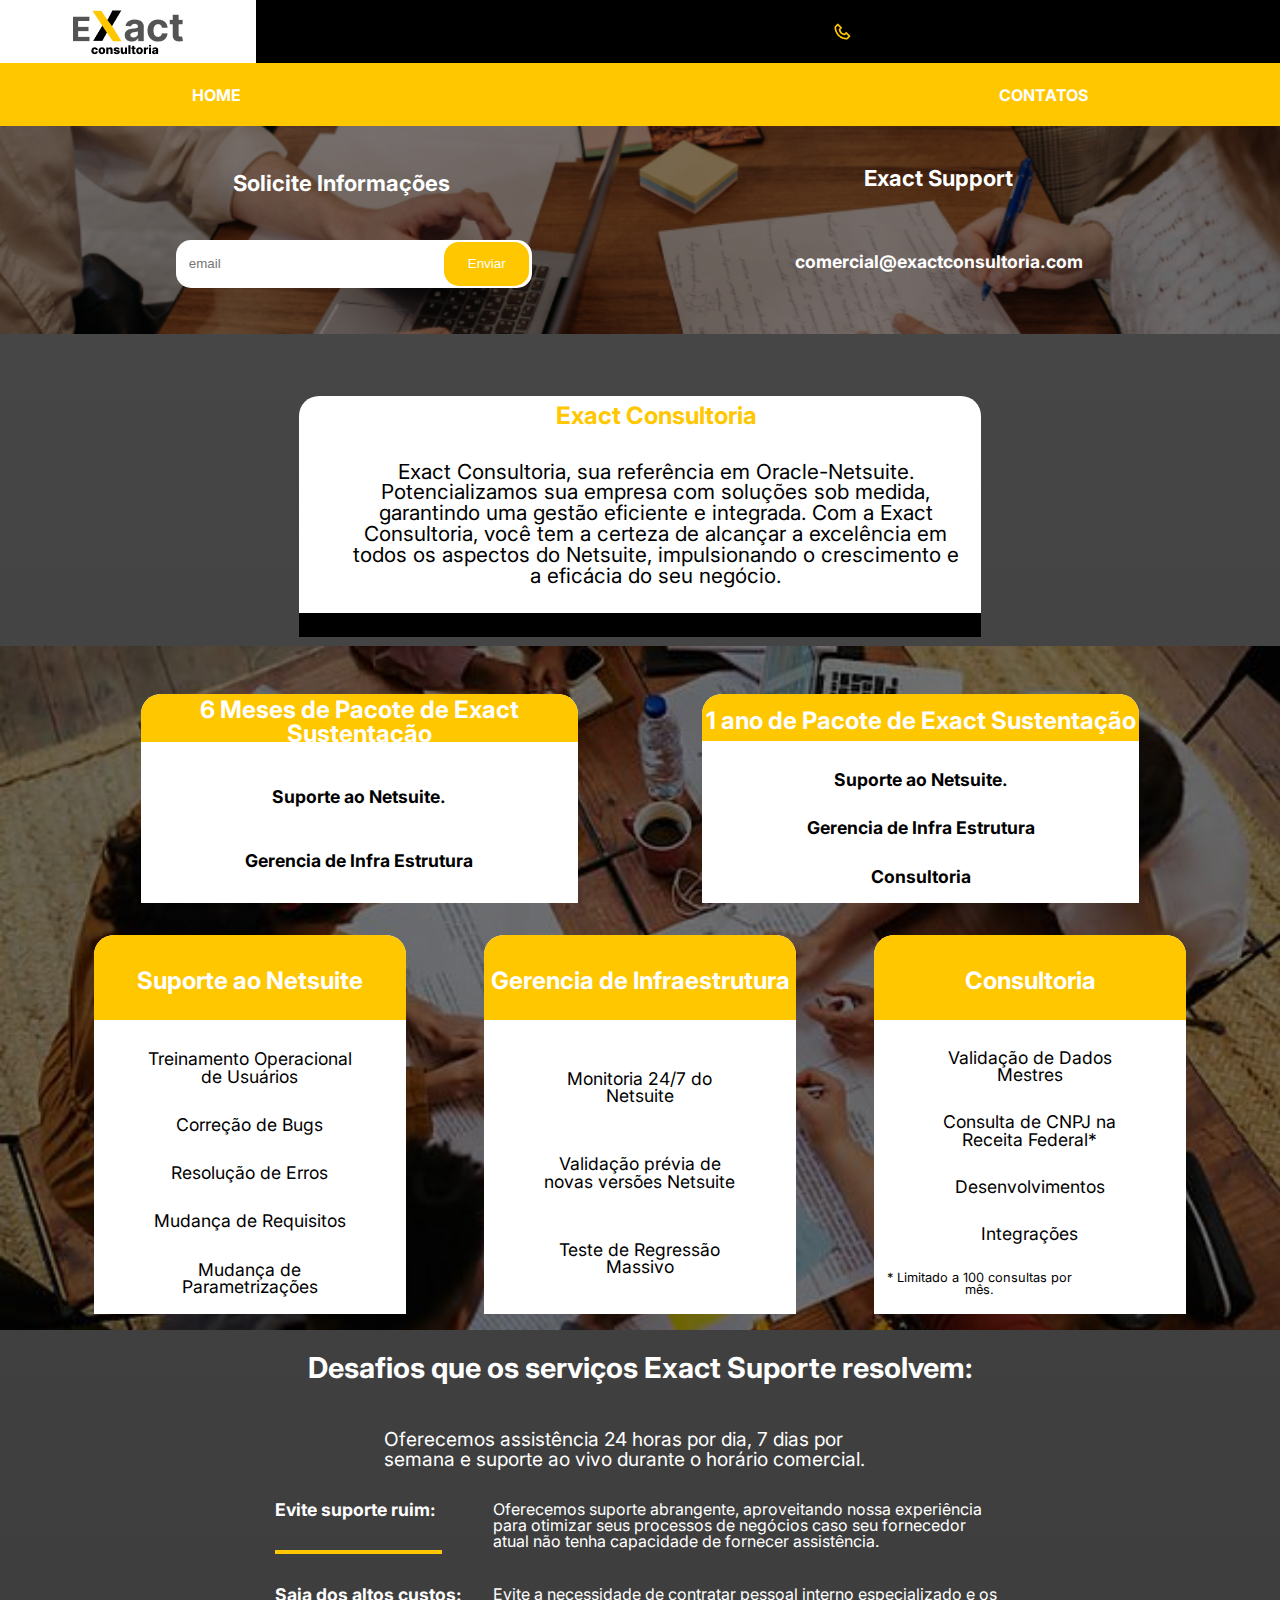
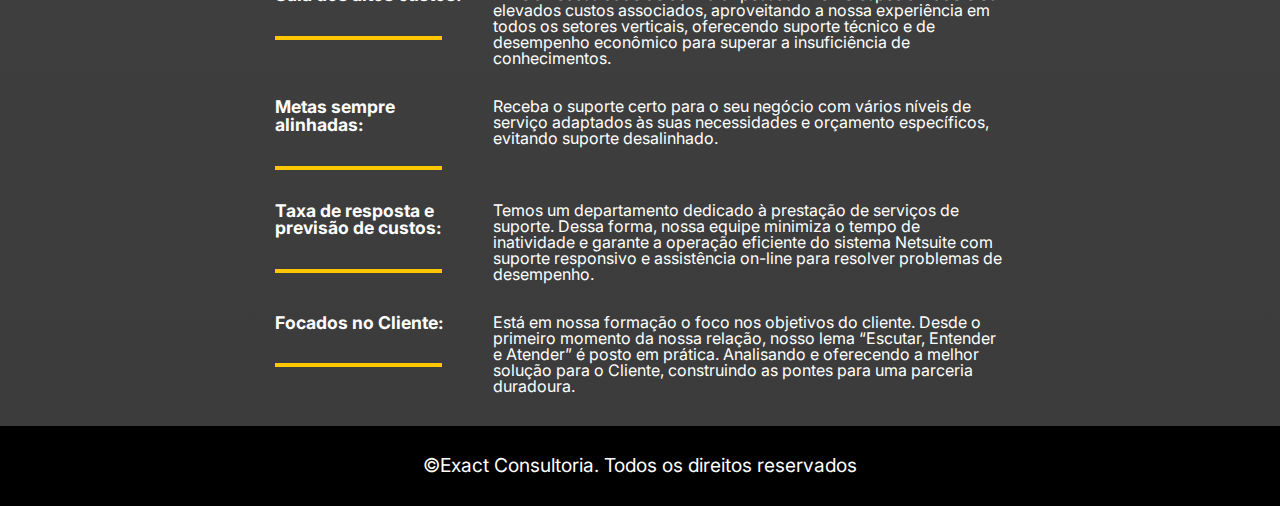
==== commit 72f59177: "att" ====
--- a/index.html
+++ b/index.html
@@ -10,6 +10,7 @@
     <link rel='stylesheet' href='./assets/css/home/cardSection.css'>
     <link rel='stylesheet' href='./assets/css/home/services.css'>
     <link rel='stylesheet' href='./assets/css/home/footer.css'>
+    <link rel="icon" href="./assets/img/X logo.png" type="image/svg+xml">
     <title>Home</title>
 </head>
 <body>
@@ -44,7 +45,7 @@
             <div class="form_contact-container">
                 <h2 class="title_contact-us">Exact Support</h2>
                 <div class="content_container-contact">
-                    <a href="mailto:suporte@exactconsultoria.com" class="text_contact-us">suporte@exactconsultoria.com</a>
+                    <a href="mailto:comercial@exactconsultoria.com" class="text_contact-us">comercial@exactconsultoria.com</a>
                 </div>
             </div>
         </section>
@@ -81,7 +82,7 @@
                         </div>
                     </div>
                 </div>
-                
+
                 <div class="packs_container">
                     <div class="card_packs">
                         <div class="title_card-container">
